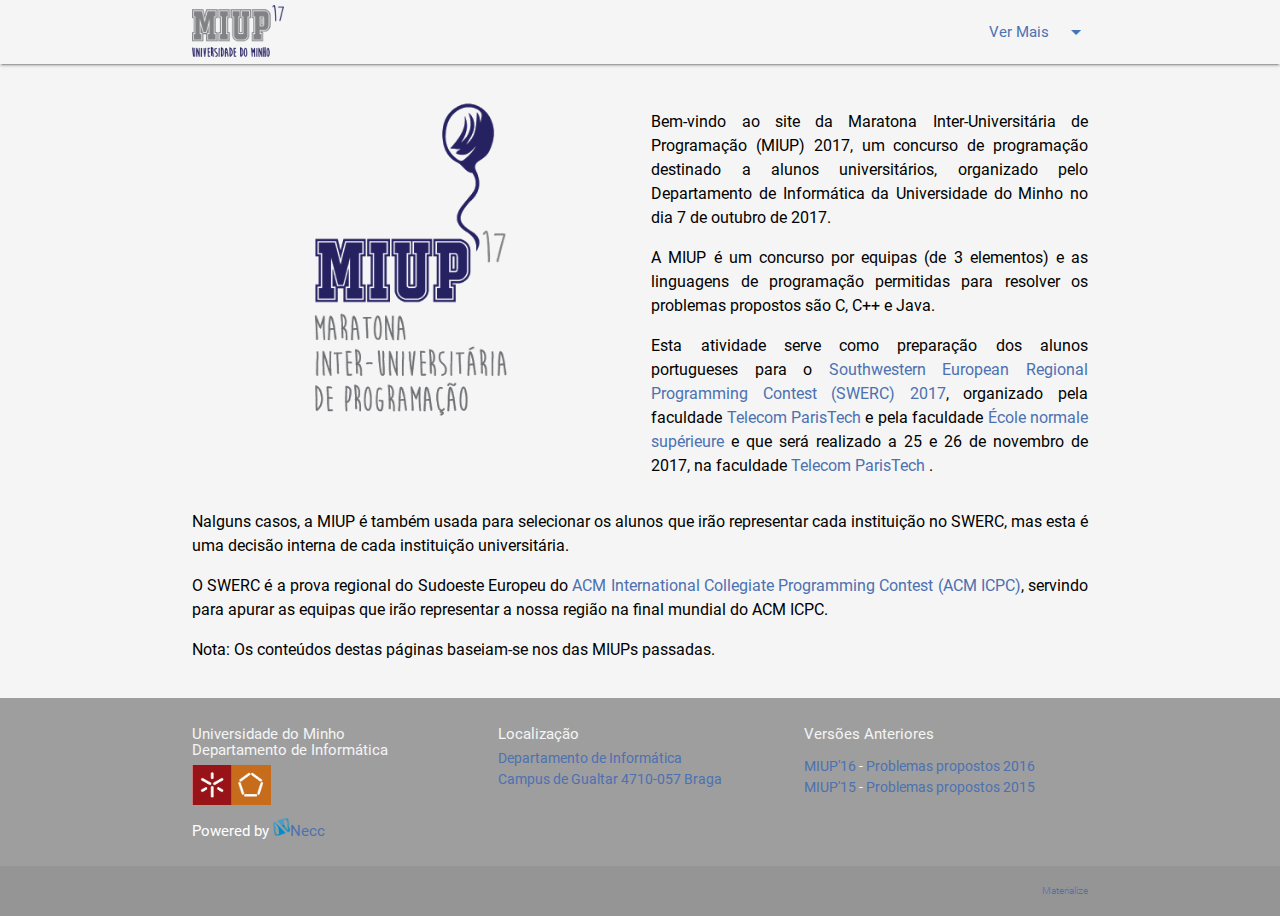
==== index.html @ 332b1f40 "edições Anteriores" ====
<!DOCTYPE html>
  <html>
    <head>
        
        <!-- Utilizado pelo browser e por search engibes -->
        <meta charset="UTF-8">
        <meta name="description" content="Website MIUP">
        <meta name="keywords" content="HTML,CSS,JavaScript">
        <meta name="author" content="Sónia Costa">
        <meta name="viewport" content="width=device-width, initial-scale=1.0">
        
        <!--Let browser know website is optimized for mobile-->
        <meta name="viewport" content="width=device-width, initial-scale=1.0"/>
        
        <link href="css/style.css" rel="stylesheet" media="all">
        <!--Import Google Icon Font-->
        <link href="https://fonts.googleapis.com/icon?family=Material+Icons" rel="stylesheet">
        <!--Import materialize.css-->
        <link type="text/css" rel="stylesheet" href="css/materialize.min.css"  media="screen,projection"/>
        <link rel="icon" type="image/png" href="images/faviconmiup.png" />
        <title>MIUP'17</title>
        
    </head>

    <body>
      <!--Import jQuery before materialize.js-->
      <script type="text/javascript" src="https://code.jquery.com/jquery-2.1.1.min.js"></script>
      <script type="text/javascript" src="js/materialize.min.js"></script>
        
       
		  			
		<ul id="dropdown1" class="dropdown-content miupblue-text ddwidth">
			<li>
				<a href="infos.html">Informações</a>
			</li>
			<li>
				<a href="regulamento.html">Regulamento</a>
			</li>
			<li>
				<a href="concurso.html">Concurso</a>
			</li>
			<li>
				<a href="organizacao.html">Comité</a>
			</li>
			<li>
				<a href="ligacoes.html">Ligações Uteis</a>
			</li>
			<li>
				<a href="edianteriores.html">Edições Anteriores</a>
			</li>
		</ul>
		
		<div class="navbar-fixed">
			<nav>
				<div class="nav-wrapper miupblue-text ourwhite">			
					<div class="container">
						<a href="index.html" class="brand-logo">
							<img style="padding-top: 5px;" src="images/miup17home.png" height="57"/>
						</a>

						<ul id="nav-mobile" class="right">
							<li>
								<a class="dropdown-button" href="#!" data-activates="dropdown1">
									Ver Mais<i class="material-icons right">arrow_drop_down</i>
								</a>
							</li>
						</ul>
					</div>
				</div>
			</nav>
		</div>
	
   	<div class="container">
   		<div class="row" style="padding-top: 30px;">
				<div class="col l6 s12">
					<img src="images/miup17.png" style="width:100%">
				</div>
				
				<div class="col l6 s12">
					<p>Bem-vindo ao site da Maratona Inter-Universitária de Programação (MIUP) 2017, um concurso de programação destinado a alunos universitários, organizado pelo Departamento de Informática da Universidade do Minho no dia 7 de outubro de 2017. </p>
					<p>A MIUP é um concurso por equipas (de 3 elementos) e as linguagens de programação permitidas para resolver os problemas propostos são C, C++ e Java.</p>
					<p>
					Esta atividade serve como preparação dos alunos portugueses para o <a href="https://swerc.eu/">Southwestern European Regional Programming Contest (SWERC) 2017</a>, organizado pela faculdade <a href="https://www.telecom-paristech.fr/">Telecom ParisTech </a> e pela faculdade <a href="https://www.ens.fr/">École normale supérieure</a> e que será realizado a 25 e 26 de novembro de 2017, na faculdade <a href="https://www.telecom-paristech.fr/">Telecom ParisTech </a>.
				</div>

				<div class="col l12 s12">
					<p> Nalguns casos, a MIUP é também usada para selecionar os alunos que irão representar cada instituição no SWERC, mas esta é uma decisão interna de cada instituição universitária.</p>
					<p>O SWERC é a prova regional do Sudoeste Europeu do <a href="https://icpc.baylor.edu/">ACM International Collegiate Programming Contest (ACM ICPC)</a>, servindo para apurar as equipas que irão representar a nossa região na final mundial do ACM ICPC.</p>
					<p>
					Nota: Os conteúdos destas páginas baseiam-se nos das MIUPs passadas.
					</p>
				</div>
			</div>  
   	</div>
   	<div id="js-heightControl" style="height: 0;">&nbsp;</div>
		<script>
				$(function(){
						$('#js-heightControl').css('height', $(window).height() - $('html').height() +'px');
				});
		</script>
		<footer class="page-footer grey">
			<div class="container">
				<div class="row">
					<div class="col l4 s12">
						<h6 class="ourwhite-text">Universidade do Minho<br>Departamento de Informática</h6>
						<img style="height: 40px" src="images/um.gif"/>
						<img style="height: 40px; margin-left: -4px" src="images/eeum.gif"/>
						<h6>Powered  by  <a class="miupblue-text" href="https://github.com/soniacosta"> <img src="images/necc.png" style="height: 18px;">Necc</a></h6>
					</div>
					
					<div class="col l4 s12">
						<h6 class="ourwhite-text">Localização</h6>
						<a href="https://www.google.pt/maps/place/Departamento+de+Inform%C3%A1tica+da+Universidade+do+Minho/@41.561404,-8.3972203,15z/data=!4m5!3m4!1s0x0:0xae65773f8a65ad79!8m2!3d41.561404!4d-8.3972203"> Departamento de Informática <br>Campus de Gualtar 4710-057 Braga</a>
					</div>
					
					<div class="col l4 s12">
						<h6 class="ourwhite-text">Versões Anteriores</h6>
						<ul>
							<li>
								<a href="http://www.di.fct.unl.pt/miup2016">MIUP'16 </a> - 
								<a  href="http://www.di.fct.unl.pt/sites/www.di.fct.unl.pt/files/problemsetMIUP16.pdf">Problemas propostos 2016</a>
							</li>
							
							<li>
								<a href="http://miup2015.dcc.fc.up.pt/">MIUP'15 </a> - 
								<a class="miupblue" href="http://miup2015.dcc.fc.up.pt/miup2015_problemset.pdf">Problemas propostos 2015</a>
							</li>
						</ul>
					</div>
				</div>
			</div>
			<div class="footer-copyright">
				<div class="container">
					
					<span style="font-size: 10px;"><a class="right" href="http://materializecss.com/" target="_blank">Materialize</a></span>
				</div>
			</div>
		</footer>

    </body>
  </html>
---- css/style.css ----
.miupblue-text{
    color: #4C71B1;
}

.miupblue-bg{
    background-color: #4C71B1 !important;
}

.ourwhite-text{
	color: #F5F5F5;
}

.ourwhite{
  background-color: #F5F5F5;
}
a, a:link, a:visited, a:active {
    color: #4C71B1;
    text-decoration: none;
    margin: 0 auto;
    padding: 0px;
}
body {
    background-color: #F5F5F5;
}
h1 {
    color: miupblue;
}

h3{
    font-size: 10px;
}
p {
    color: black;
		text-align: justify;
		font-size: 16px;
}

img {
    align-items: center;
}
.vertical-align {
    display: flex;
    align-items: center;
}

.middle {
  position: relative;
  top: 50%;
  transform: translateY(-50%);
}

.page-footer{
	padding-bottom: 0px !important;
	font-size: 14px !important;
}

#top-nav{
    font-size: 20px;
    position: fixed;
    width: 100%;
    height:70px;
    background-color: #F5F5F5;
    padding-top: px;
    padding-right: 50px;
    padding-left: 50px;
}

#map {
   width: 100%;
   height: 400px;
   background-color: grey;
 }


.ddwidth{
	min-width: 150px !important;
}
.container-fluid {
  padding-right: 50px;
  padding-left: 50px;
  padding-top: 70px;
  text-align: justify;
  margin-right: auto;
  margin-left: auto;
}

#container{
  background-color: #4C71B1;
}

.nav {
  background-color: #4C71B1 !important;
}

@media (max-width: 600px) {
  .navbar-material .nav-wrapper .brand-logo .img {
    height: 2px;
  }
}


.dropdown-content li > a, a:link, a:visited, a:active, span{
    color: #4C71B1 !important;
}
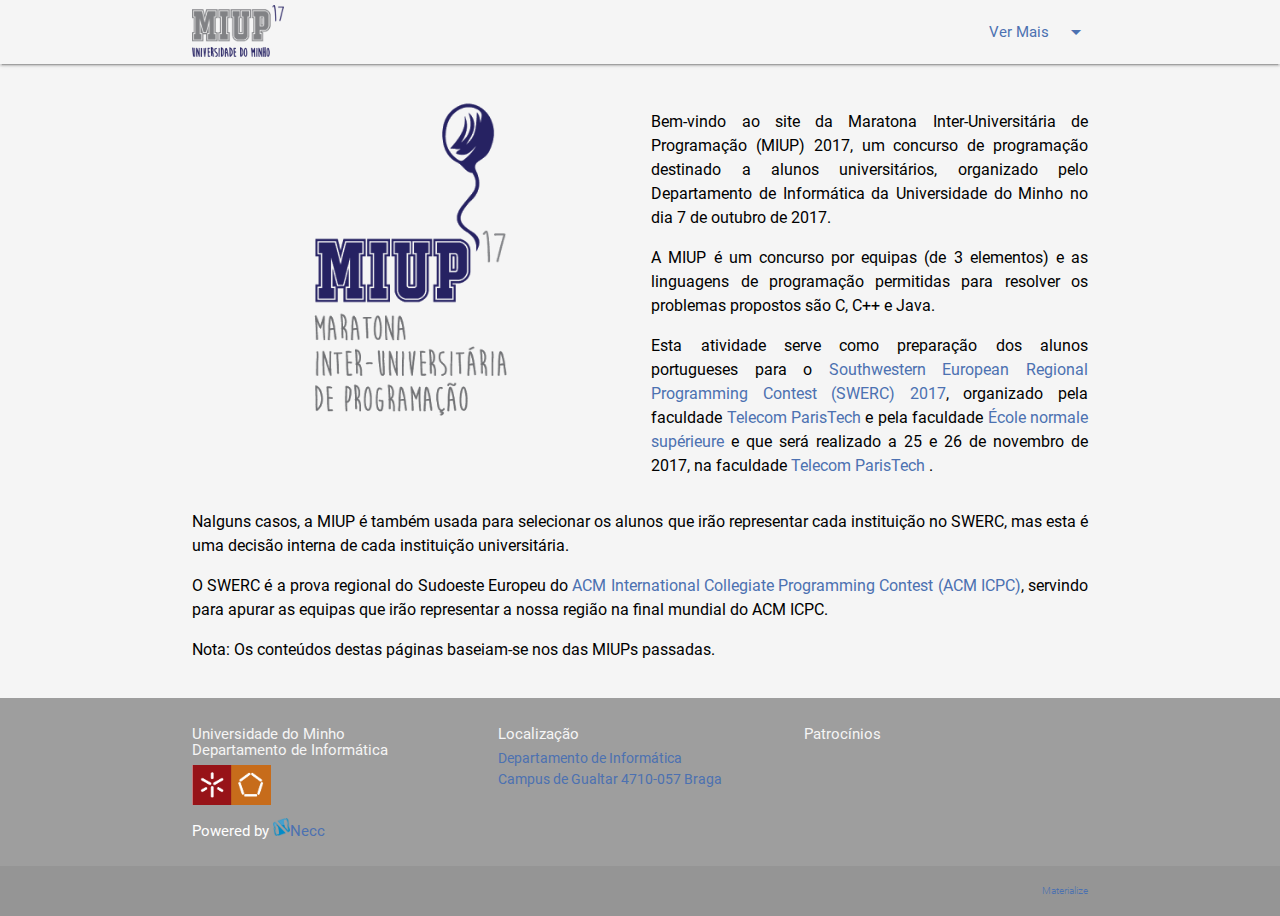
==== commit 81b385ef: "add patrocinios" ====
--- a/index.html
+++ b/index.html
@@ -114,18 +114,8 @@
 					</div>
 					
 					<div class="col l4 s12">
-						<h6 class="ourwhite-text">Versões Anteriores</h6>
-						<ul>
-							<li>
-								<a href="http://www.di.fct.unl.pt/miup2016">MIUP'16 </a> - 
-								<a  href="http://www.di.fct.unl.pt/sites/www.di.fct.unl.pt/files/problemsetMIUP16.pdf">Problemas propostos 2016</a>
-							</li>
-							
-							<li>
-								<a href="http://miup2015.dcc.fc.up.pt/">MIUP'15 </a> - 
-								<a class="miupblue" href="http://miup2015.dcc.fc.up.pt/miup2015_problemset.pdf">Problemas propostos 2015</a>
-							</li>
-						</ul>
+						<h6 class="ourwhite-text">Patrocínios</h6>
+						
 					</div>
 				</div>
 			</div>
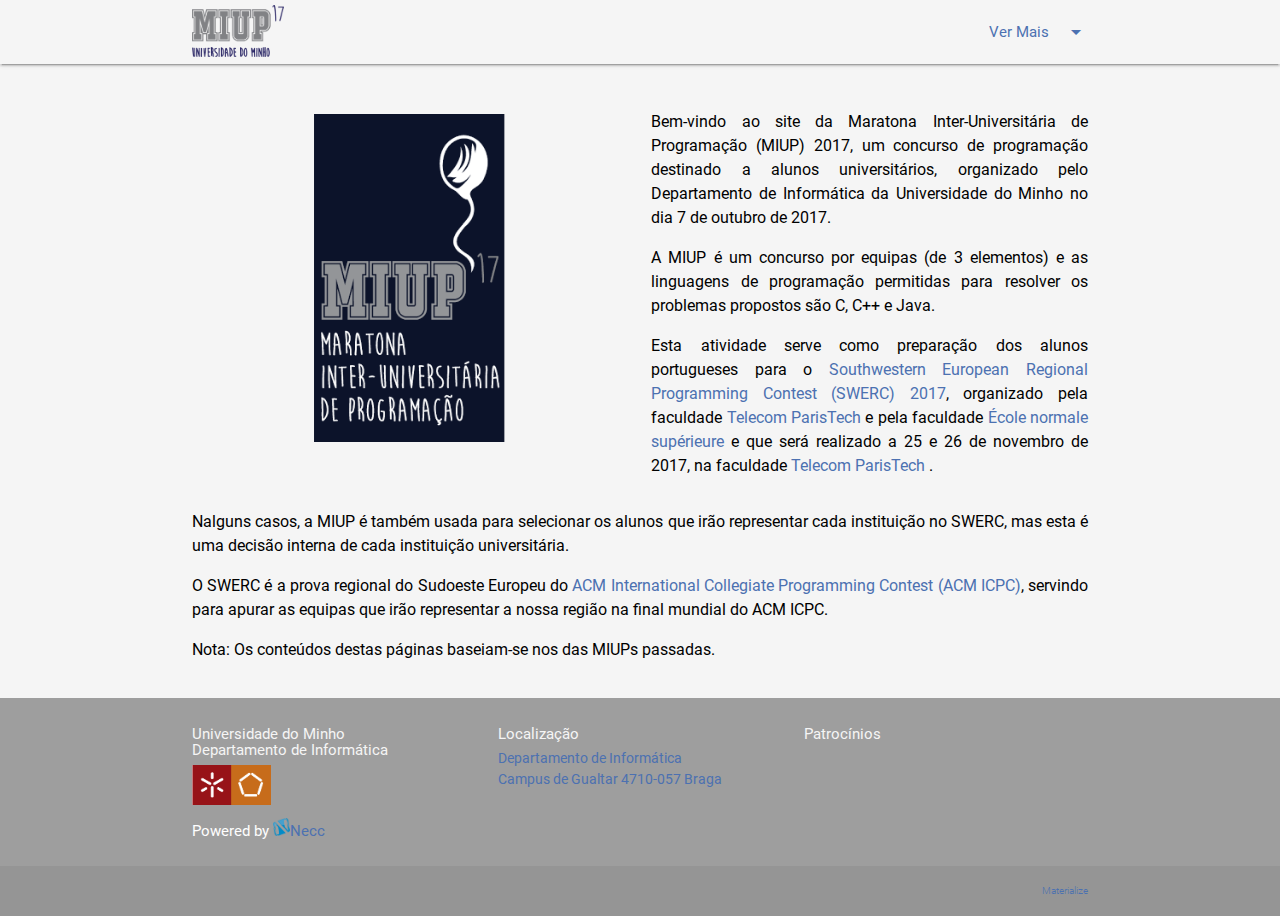
==== commit ad54add6: "logo azul" ====
--- a/index.html
+++ b/index.html
@@ -72,8 +72,8 @@
 	
    	<div class="container">
    		<div class="row" style="padding-top: 30px;">
-				<div class="col l6 s12">
-					<img src="images/miup17.png" style="width:100%">
+				<div class="col l6 s12" style="padding-top: 20px;">
+					<img src="images/miup17azul.png" style="width:100%">
 				</div>
 				
 				<div class="col l6 s12">
--- a/css/style.css
+++ b/css/style.css
@@ -58,7 +58,7 @@
     font-size: 20px;
     position: fixed;
     width: 100%;
-    height:70px;
+    height:80px;
     background-color: #F5F5F5;
     padding-top: px;
     padding-right: 50px;
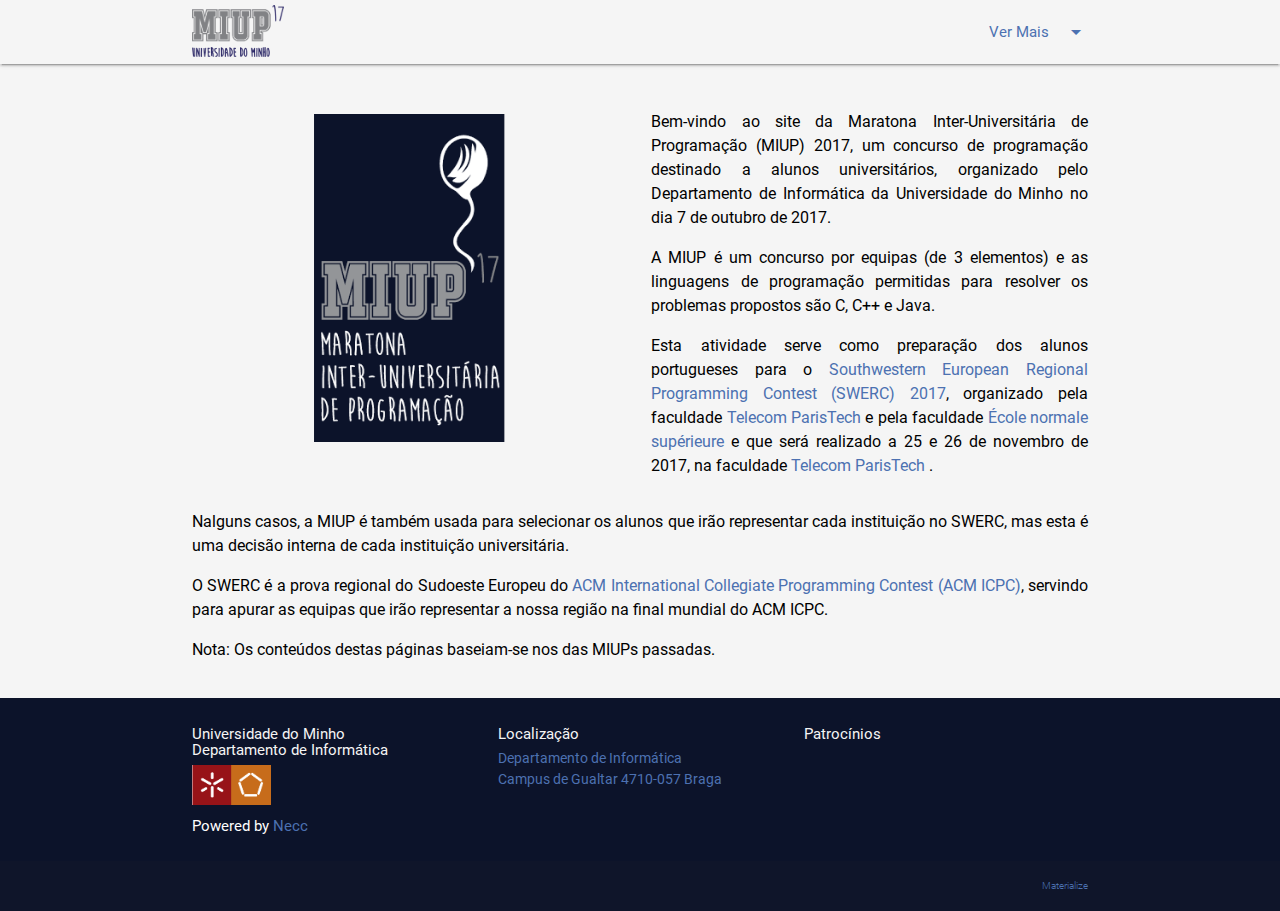
==== commit 67ce79d5: "footer azul index page" ====
--- a/index.html
+++ b/index.html
@@ -98,14 +98,14 @@
 						$('#js-heightControl').css('height', $(window).height() - $('html').height() +'px');
 				});
 		</script>
-		<footer class="page-footer grey">
+		<footer class="page-footer">
 			<div class="container">
 				<div class="row">
 					<div class="col l4 s12">
 						<h6 class="ourwhite-text">Universidade do Minho<br>Departamento de Informática</h6>
 						<img style="height: 40px" src="images/um.gif"/>
 						<img style="height: 40px; margin-left: -4px" src="images/eeum.gif"/>
-						<h6>Powered  by  <a class="miupblue-text" href="https://github.com/soniacosta"> <img src="images/necc.png" style="height: 18px;">Necc</a></h6>
+						<h6>Powered  by  <a class="miupblue-text" href="https://github.com/soniacosta"> Necc</a></h6>
 					</div>
 					
 					<div class="col l4 s12">
--- a/css/style.css
+++ b/css/style.css
@@ -52,6 +52,7 @@
 .page-footer{
 	padding-bottom: 0px !important;
 	font-size: 14px !important;
+	background-color: #0C132A !important;
 }
 
 #top-nav{
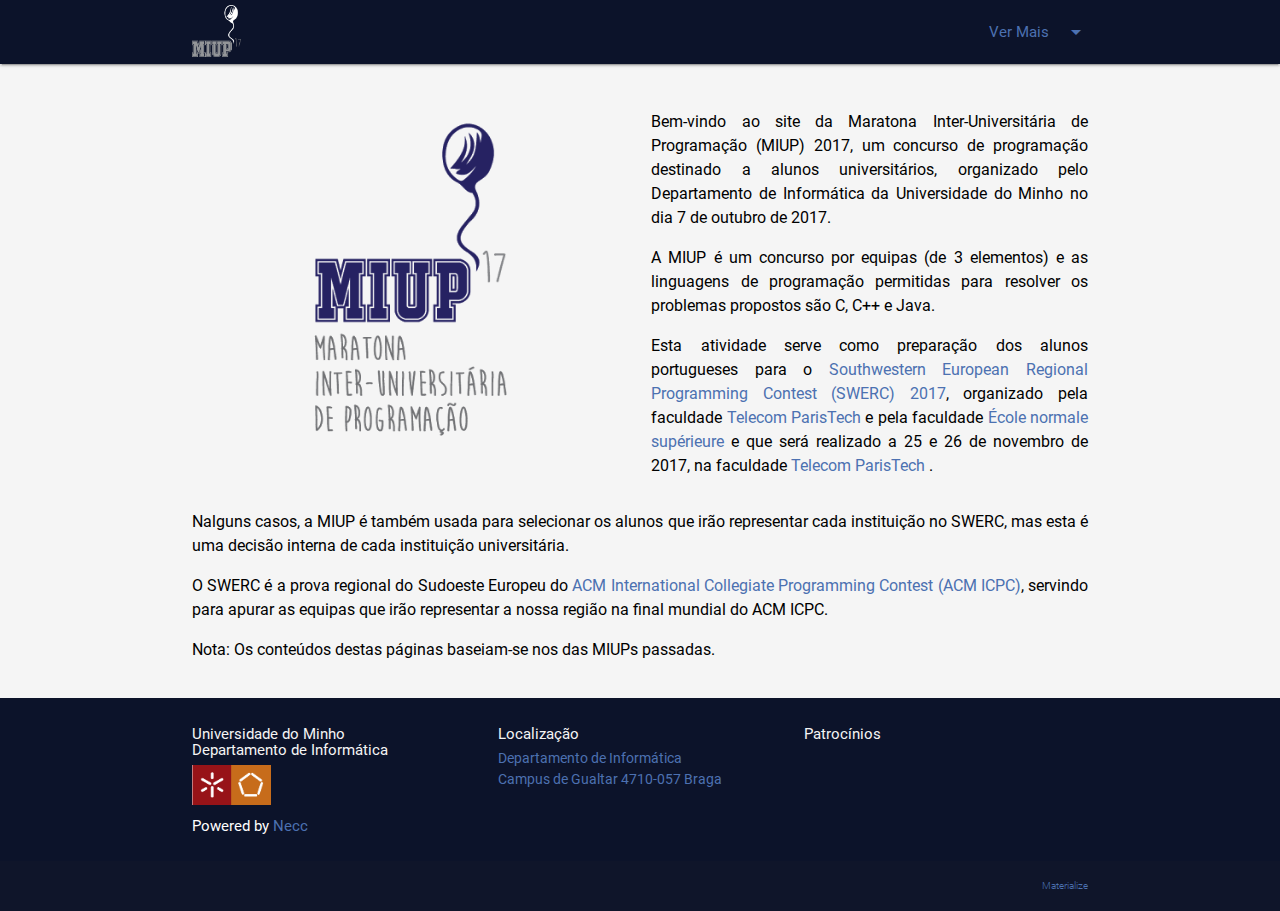
==== commit 66610090: "navbar azul" ====
--- a/index.html
+++ b/index.html
@@ -52,10 +52,10 @@
 		
 		<div class="navbar-fixed">
 			<nav>
-				<div class="nav-wrapper miupblue-text ourwhite">			
+				<div class="nav-wrapper miupblue-bg normal">			
 					<div class="container">
 						<a href="index.html" class="brand-logo">
-							<img style="padding-top: 5px;" src="images/miup17home.png" height="57"/>
+							<img style="padding-top: 5px;" src="images/miuphome1.png" height="57"/>
 						</a>
 
 						<ul id="nav-mobile" class="right">
@@ -73,7 +73,7 @@
    	<div class="container">
    		<div class="row" style="padding-top: 30px;">
 				<div class="col l6 s12" style="padding-top: 20px;">
-					<img src="images/miup17azul.png" style="width:100%">
+					<img src="images/miup17.png" style="width:100%">
 				</div>
 				
 				<div class="col l6 s12">
--- a/css/style.css
+++ b/css/style.css
@@ -3,7 +3,7 @@
 }
 
 .miupblue-bg{
-    background-color: #4C71B1 !important;
+    background-color: #0C132A;
 }
 
 .ourwhite-text{
@@ -11,7 +11,7 @@
 }
 
 .ourwhite{
-  background-color: #F5F5F5;
+  background-color: #F5F5F5 !important;
 }
 a, a:link, a:visited, a:active {
     color: #4C71B1;
@@ -60,7 +60,6 @@
     position: fixed;
     width: 100%;
     height:80px;
-    background-color: #F5F5F5;
     padding-top: px;
     padding-right: 50px;
     padding-left: 50px;
@@ -86,12 +85,10 @@
 }
 
 #container{
-  background-color: #4C71B1;
+  background-color: #0C132A !important;
 }
 
-.nav {
-  background-color: #4C71B1 !important;
-}
+
 
 @media (max-width: 600px) {
   .navbar-material .nav-wrapper .brand-logo .img {
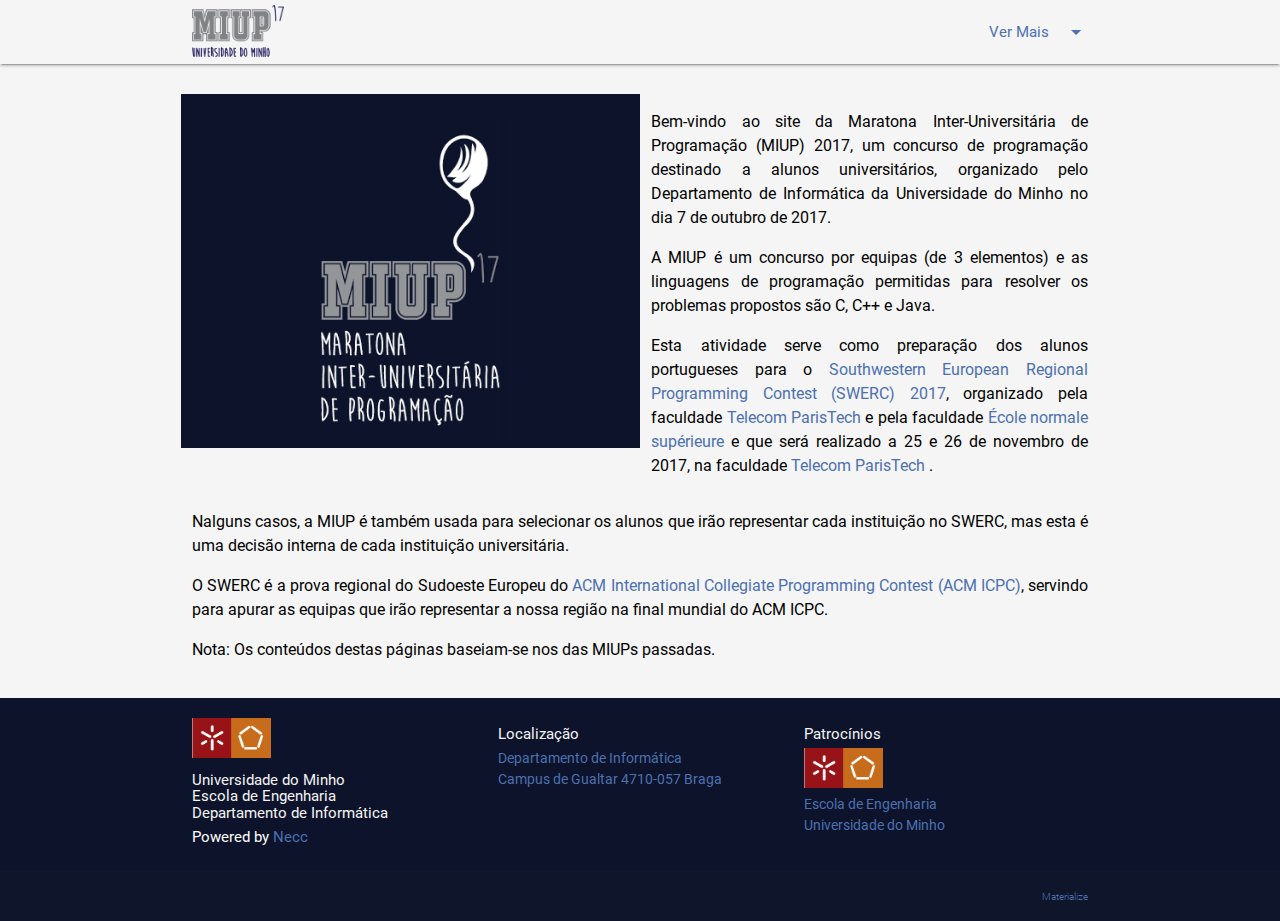
==== commit dc43d626: "finalizado" ====
--- a/index.html
+++ b/index.html
@@ -5,7 +5,7 @@
         <!-- Utilizado pelo browser e por search engibes -->
         <meta charset="UTF-8">
         <meta name="description" content="Website MIUP">
-        <meta name="keywords" content="HTML,CSS,JavaScript">
+        <meta name="keywords" content="Maratona,Programação,Developer">
         <meta name="author" content="Sónia Costa">
         <meta name="viewport" content="width=device-width, initial-scale=1.0">
         
@@ -52,10 +52,10 @@
 		
 		<div class="navbar-fixed">
 			<nav>
-				<div class="nav-wrapper miupblue-bg normal">			
+				<div class="nav-wrapper ourwhite-bg">			
 					<div class="container">
 						<a href="index.html" class="brand-logo">
-							<img style="padding-top: 5px;" src="images/miuphome1.png" height="57"/>
+							<img style="padding-top: 5px;" src="images/miup17home.png" height="57"/>
 						</a>
 
 						<ul id="nav-mobile" class="right">
@@ -72,8 +72,8 @@
 	
    	<div class="container">
    		<div class="row" style="padding-top: 30px;">
-				<div class="col l6 s12" style="padding-top: 20px;">
-					<img src="images/miup17.png" style="width:100%">
+				<div class="col l6 s12 miupblue-bg" style="padding-top: 20px;">
+					<img src="images/miup17azul.png" style="width:100%">
 				</div>
 				
 				<div class="col l6 s12">
@@ -102,9 +102,10 @@
 			<div class="container">
 				<div class="row">
 					<div class="col l4 s12">
-						<h6 class="ourwhite-text">Universidade do Minho<br>Departamento de Informática</h6>
 						<img style="height: 40px" src="images/um.gif"/>
 						<img style="height: 40px; margin-left: -4px" src="images/eeum.gif"/>
+						<h6 class="ourwhite-text">Universidade do Minho<br>Escola de Engenharia<br>Departamento de Informática</h6>
+						
 						<h6>Powered  by  <a class="miupblue-text" href="https://github.com/soniacosta"> Necc</a></h6>
 					</div>
 					
@@ -115,6 +116,10 @@
 					
 					<div class="col l4 s12">
 						<h6 class="ourwhite-text">Patrocínios</h6>
+						<a href="https://www.eng.uminho.pt/pt">
+						<img style="height: 40px" src="images/um.gif"/>
+						<img style="height: 40px; margin-left: -4px" src="images/eeum.gif"/><br>
+						Escola de Engenharia <br> Universidade do Minho</a>
 						
 					</div>
 				</div>
--- a/css/style.css
+++ b/css/style.css
@@ -10,7 +10,7 @@
 	color: #F5F5F5;
 }
 
-.ourwhite{
+.ourwhite-bg{
   background-color: #F5F5F5 !important;
 }
 a, a:link, a:visited, a:active {
@@ -34,6 +34,7 @@
 		text-align: justify;
 		font-size: 16px;
 }
+li{font-size: 16px;}
 
 img {
     align-items: center;
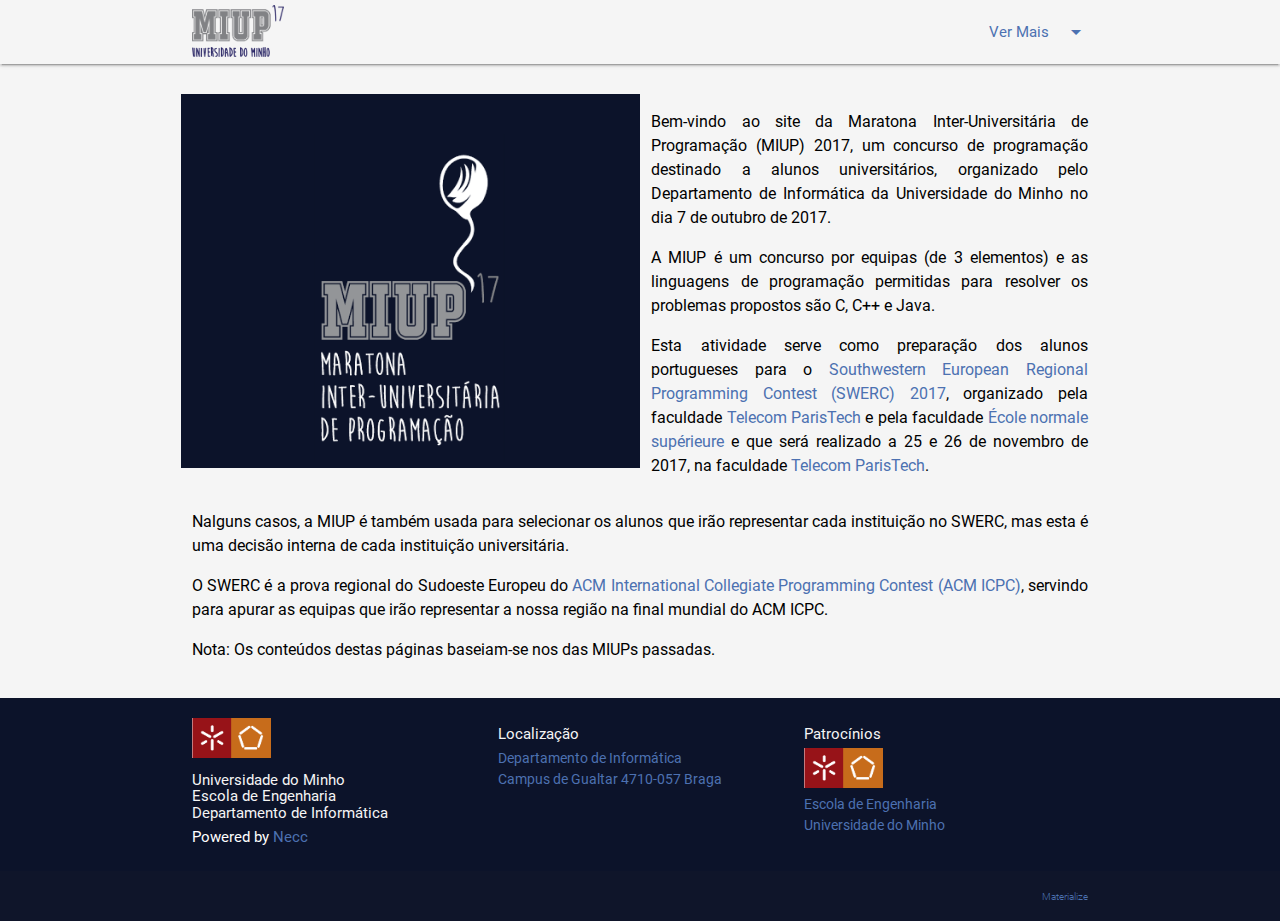
==== commit 08e454ae: "finalizado miup" ====
--- a/index.html
+++ b/index.html
@@ -72,7 +72,7 @@
 	
    	<div class="container">
    		<div class="row" style="padding-top: 30px;">
-				<div class="col l6 s12 miupblue-bg" style="padding-top: 20px;">
+				<div class="col l6 s12 miupblue-bg" style="padding-top: 40px;">
 					<img src="images/miup17azul.png" style="width:100%">
 				</div>
 				
@@ -80,7 +80,7 @@
 					<p>Bem-vindo ao site da Maratona Inter-Universitária de Programação (MIUP) 2017, um concurso de programação destinado a alunos universitários, organizado pelo Departamento de Informática da Universidade do Minho no dia 7 de outubro de 2017. </p>
 					<p>A MIUP é um concurso por equipas (de 3 elementos) e as linguagens de programação permitidas para resolver os problemas propostos são C, C++ e Java.</p>
 					<p>
-					Esta atividade serve como preparação dos alunos portugueses para o <a href="https://swerc.eu/">Southwestern European Regional Programming Contest (SWERC) 2017</a>, organizado pela faculdade <a href="https://www.telecom-paristech.fr/">Telecom ParisTech </a> e pela faculdade <a href="https://www.ens.fr/">École normale supérieure</a> e que será realizado a 25 e 26 de novembro de 2017, na faculdade <a href="https://www.telecom-paristech.fr/">Telecom ParisTech </a>.
+					Esta atividade serve como preparação dos alunos portugueses para o <a href="https://swerc.eu/">Southwestern European Regional Programming Contest (SWERC) 2017</a>, organizado pela faculdade <a href="https://www.telecom-paristech.fr/">Telecom ParisTech </a> e pela faculdade <a href="https://www.ens.fr/">École normale supérieure</a> e que será realizado a 25 e 26 de novembro de 2017, na faculdade <a href="https://www.telecom-paristech.fr/">Telecom ParisTech</a>.
 				</div>
 
 				<div class="col l12 s12">
